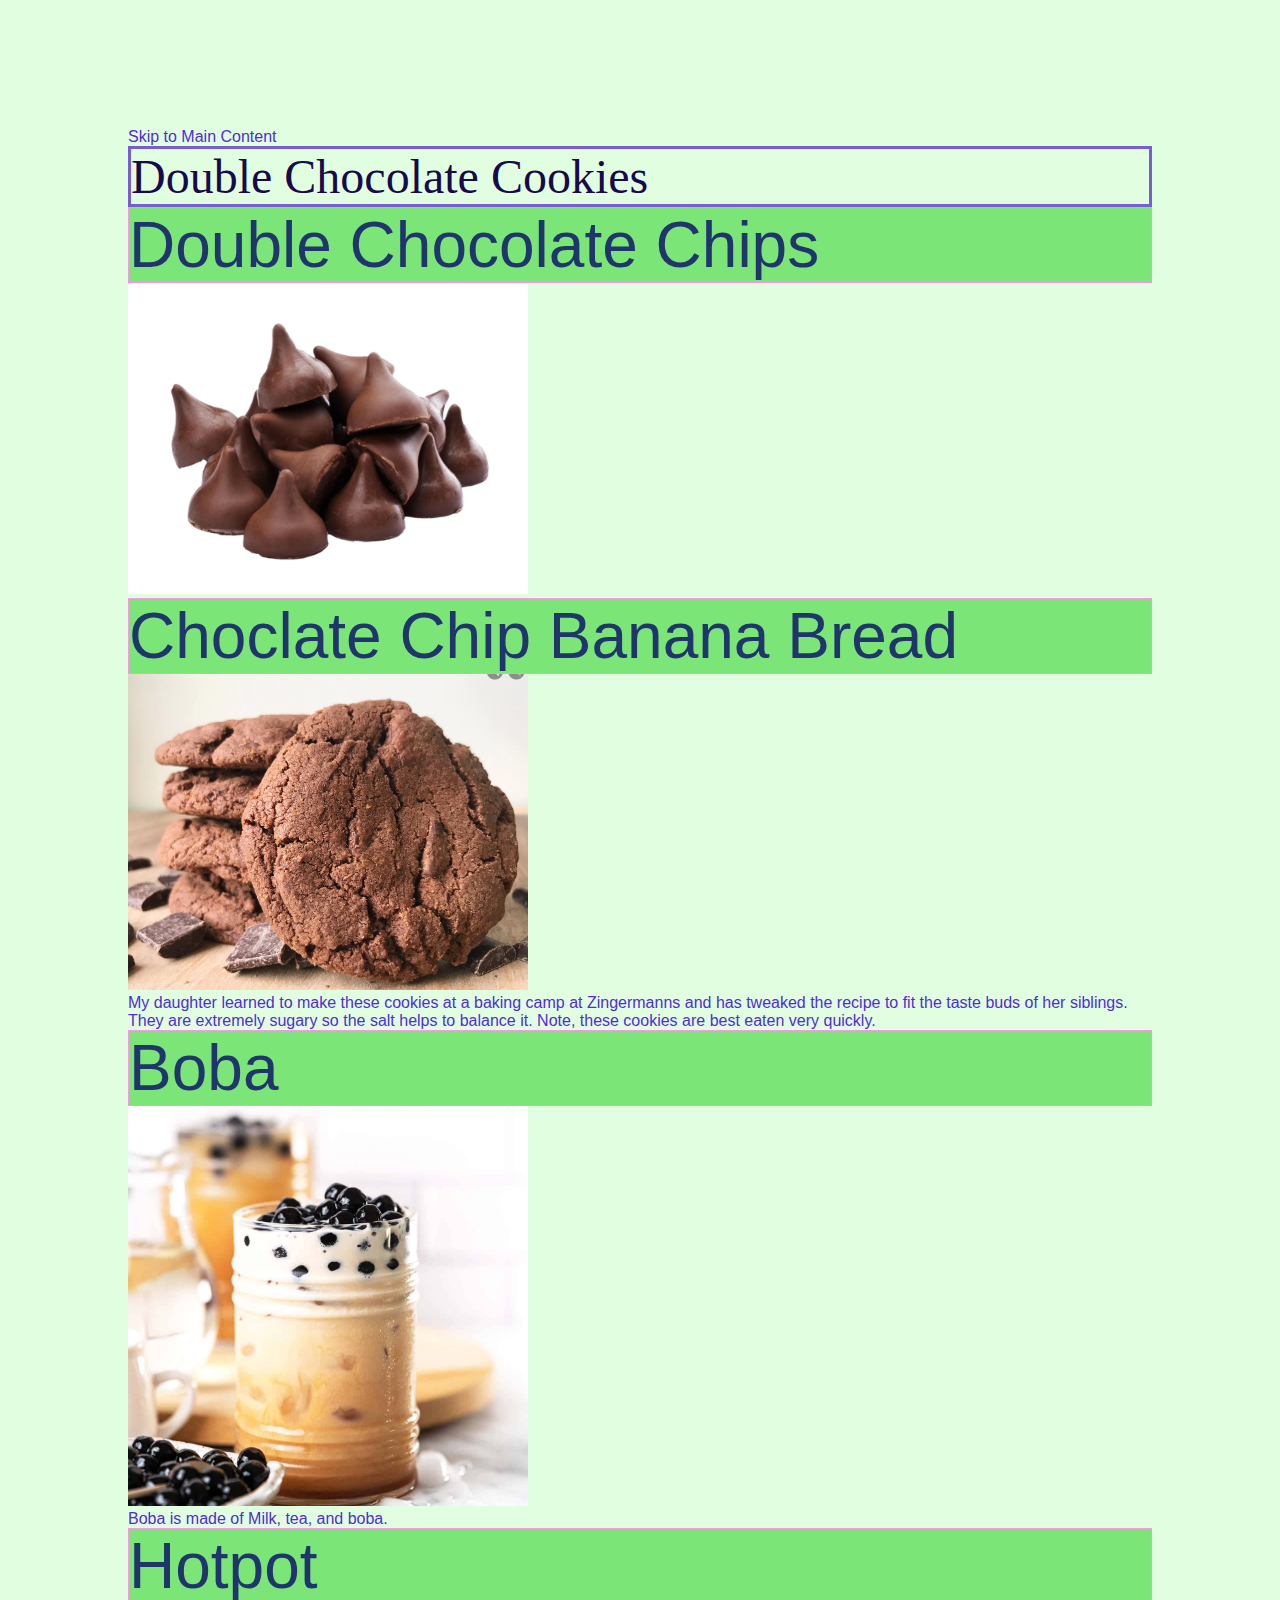
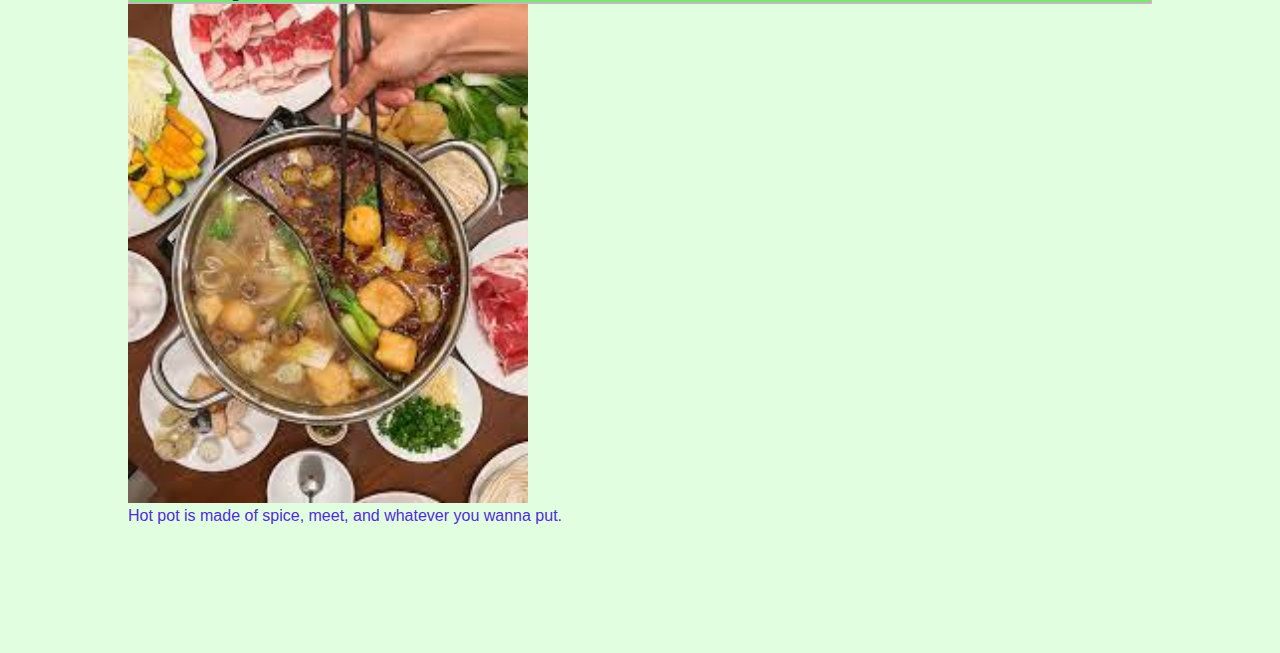
==== recipes.html @ ece427af "Add files via upload" ====
<!DOCTYPE html>
<html lang="en">
<head>
    <meta charset="UTF-8">
    <meta name="viewport" content="width=device-width, initial-scale=1.0">
    <link rel="stylesheet" href="css/reset.css">

    <link rel="stylesheet" href="css/style.css">

    <title>Recipes</title>
</head>
<body>
    <a href = "">Skip to Main Content</a>
    <main>
        <h1>Double Chocolate Cookies</h1>
        <div>
            <h2>Double Chocolate Chips</h2>
            <img src="images/double_chocolate_chips.png" width = "400" alt="Image of double chocolate chips">

            <h2>Choclate Chip Banana Bread</h2>
            <img src="images/double_chocolate_cookies.png" width = "400" alt="Image of double chocolate cookies">

            <p>My daughter learned to make these cookies at a baking camp at Zingermanns and has tweaked the recipe to fit the taste buds of her siblings.  They are extremely sugary so the salt helps to balance it.  Note, these cookies are best eaten very quickly.</p>

            <!-- <p>Bacon Q. Dog is a 9yr old labradoodle. He prefers to spend his days lounging among the three different beds/couches that his family has gifted him. He enjoys a walk or two around the neighborhood, as long as he can pretend that he doesn't see any of the other animals to avoid the embarrassment of not wanting to admit he has no wolf-like skills in chasing them.</p> 
            <P>At night just as the rest of the family is ready to relax, Bacon suddenly wants to release all of his energy. He will place his toys on a mini couch and frantically drag the couch around, giving his toys "a ride." There is also a lot of rolling. Lots and lots of rolling.</P>
            <h3>Photo Gallery</h3>
            <img src="images/bacon_bandana.JPG" width ="200" alt = "Brown labradoodle wearing an orange bandana">
            <img src="images/bacon_graduation.JPG"  width ="200" alt="Small labradoodle puppy wearing a graduation cap and gown">
            <video width="200"  controls>
                <source src="images/bacon_agility.mov">
                Your browser does not support the video tag.  This was a video of a girl and dog demonstrating a sit and stay procedure
            </video>
            <img src="images/bacon_halloween.JPG"  width ="200" alt="Brown labradoodle wearing a pirate costume">

            <h3>Likes</h3>
            <ul>
                <li>Belly rubs</li>
                <li>Playing tug-of-war</li>
                <li>Sneaking onto the couch</li>
            </ul> -->
            <!-- Jackie Wolf -->

            <h2>Boba</h2>
            <img src="images/boba.jpeg" width = "400" alt="Image of boba">
            <p>Boba is made of Milk, tea, and boba.</p>


            <h2>Hotpot</h2>
            <img src="images/pot.jpeg" width = "400" alt="Image of hotpot">
            <p>Hot pot is made of spice, meet, and whatever you wanna put.</p>



        </div>
        <div></div>
        <div></div>
        <div></div>
        <div></div>
    </main>

</body>
</html>
---- css/style.css ----
body {
    font-family: 'Roboto', sans-serif;
    margin: 10%;
    color: rgb(81, 45, 213);

    background-color: rgb(225, 255, 224);


}

h1 {
    font-family: "Times New Roman", Times, serif;
    color: rgb(24, 9, 77);
    font-size: 3em;
    border: solid 3px  #795ed1;
}

h2 {
    color: rgb(31, 53, 108);
    font-size: 4em;
    background-color: rgb(123, 229, 120);
    border: solid 1.5px #ff94ed;
    font-family: “helvetica”, sans-serif;

}

h3 {
    color: rgb(141, 141, 23);
    font-size: 1.5em;
}

Image {
    width: 100%;
    height: auto;
    padding: 10px;
    margin: 20px;
}
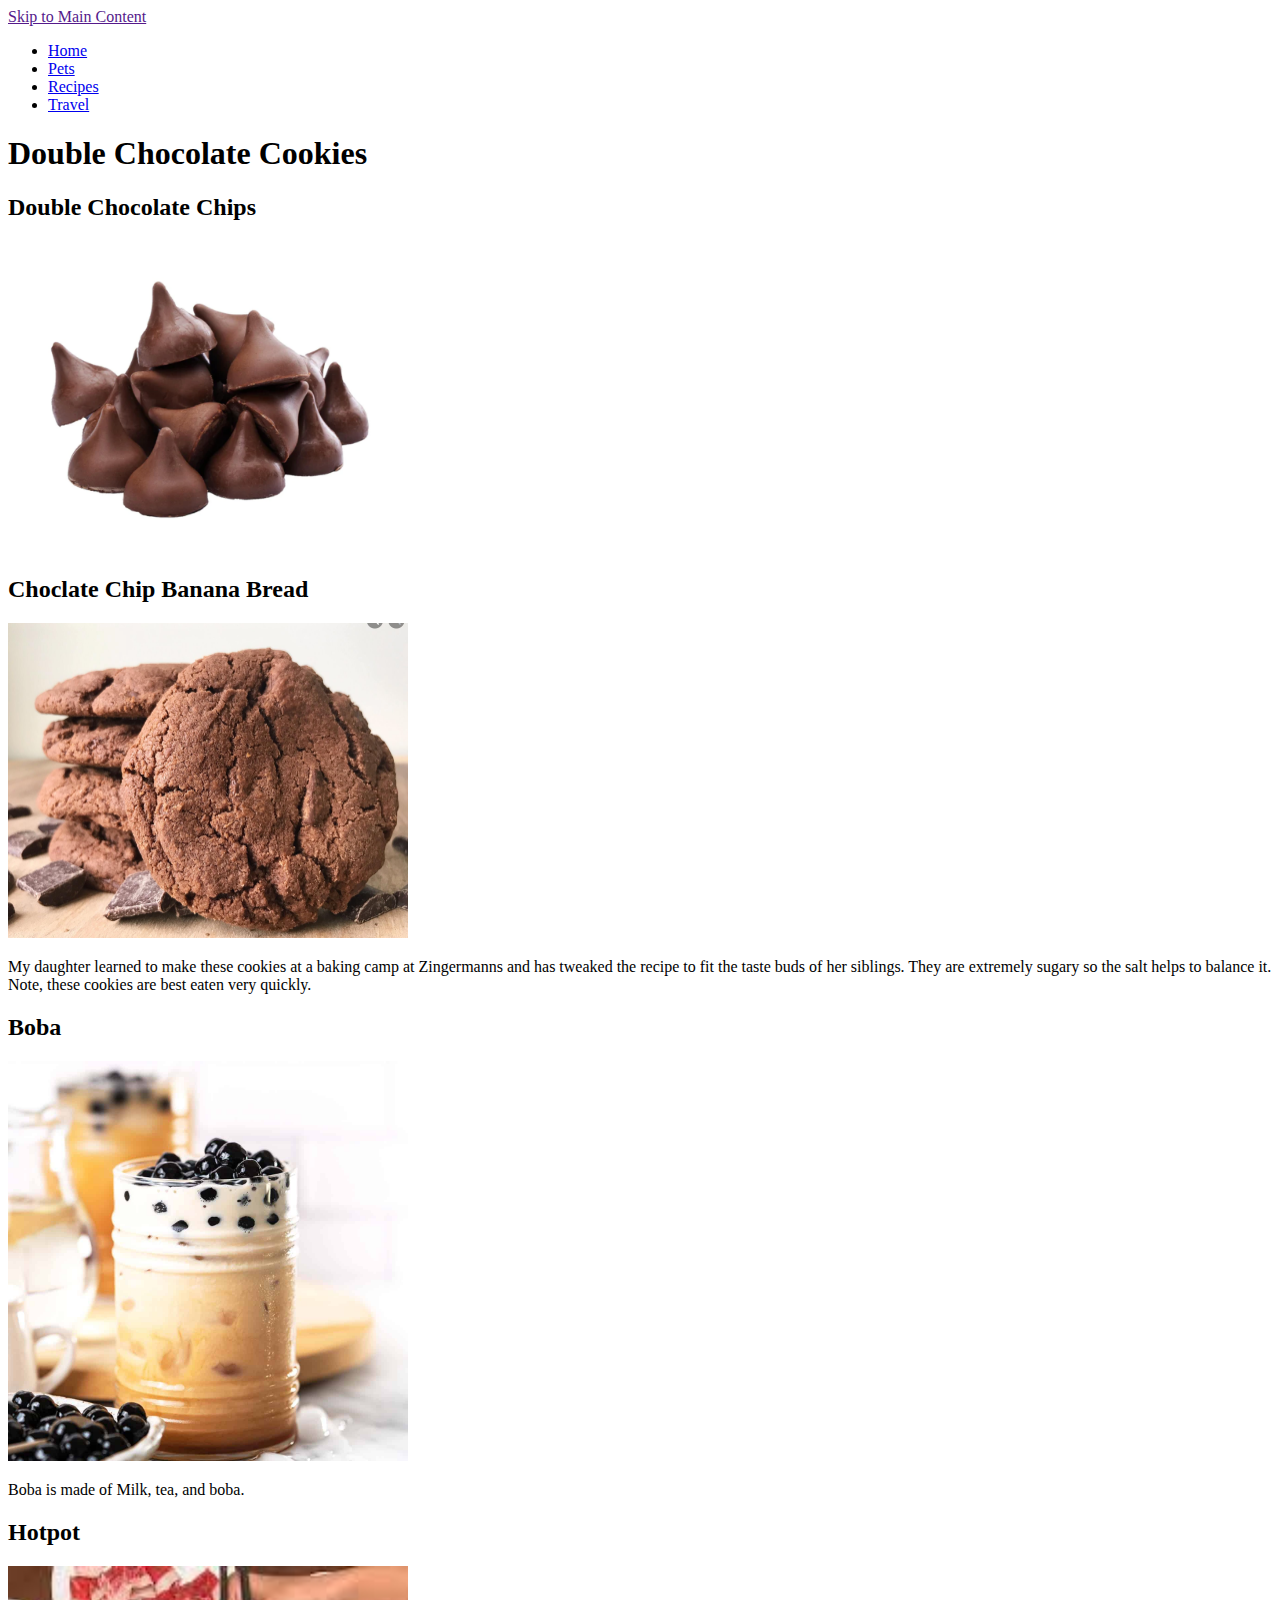
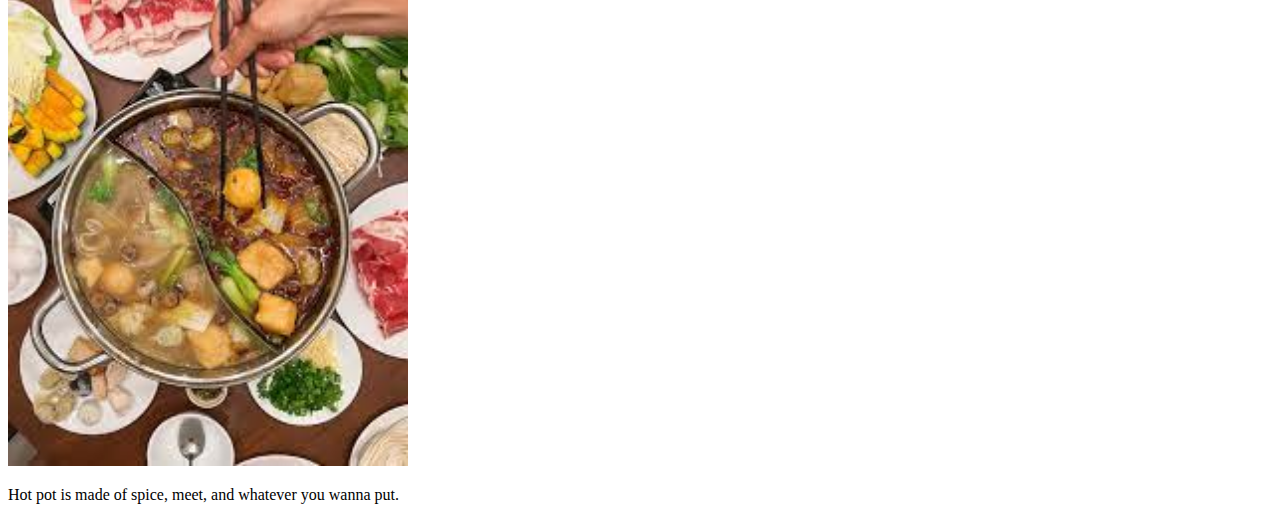
==== commit 2e05291e: "Add files via upload" ====
--- a/recipes.html
+++ b/recipes.html
@@ -3,14 +3,25 @@
 <head>
     <meta charset="UTF-8">
     <meta name="viewport" content="width=device-width, initial-scale=1.0">
-    <link rel="stylesheet" href="css/reset.css">
+    <!-- <link rel="stylesheet" href="css/reset.css">
 
-    <link rel="stylesheet" href="css/style.css">
+    <link rel="stylesheet" href="css/style.css"> -->
 
     <title>Recipes</title>
 </head>
 <body>
     <a href = "">Skip to Main Content</a>
+
+    <header>
+        <nav>
+            <ul>
+                <li class="active"><a href = "index.html" >Home</a></li>
+                <li><a href = "pets.html">Pets</a></li>
+                <li><a href = "recipes.html">Recipes</a></li>
+                <li><a href = "travel.html">Travel</a></li>
+            </ul>
+        </nav>
+        
     <main>
         <h1>Double Chocolate Cookies</h1>
         <div>
